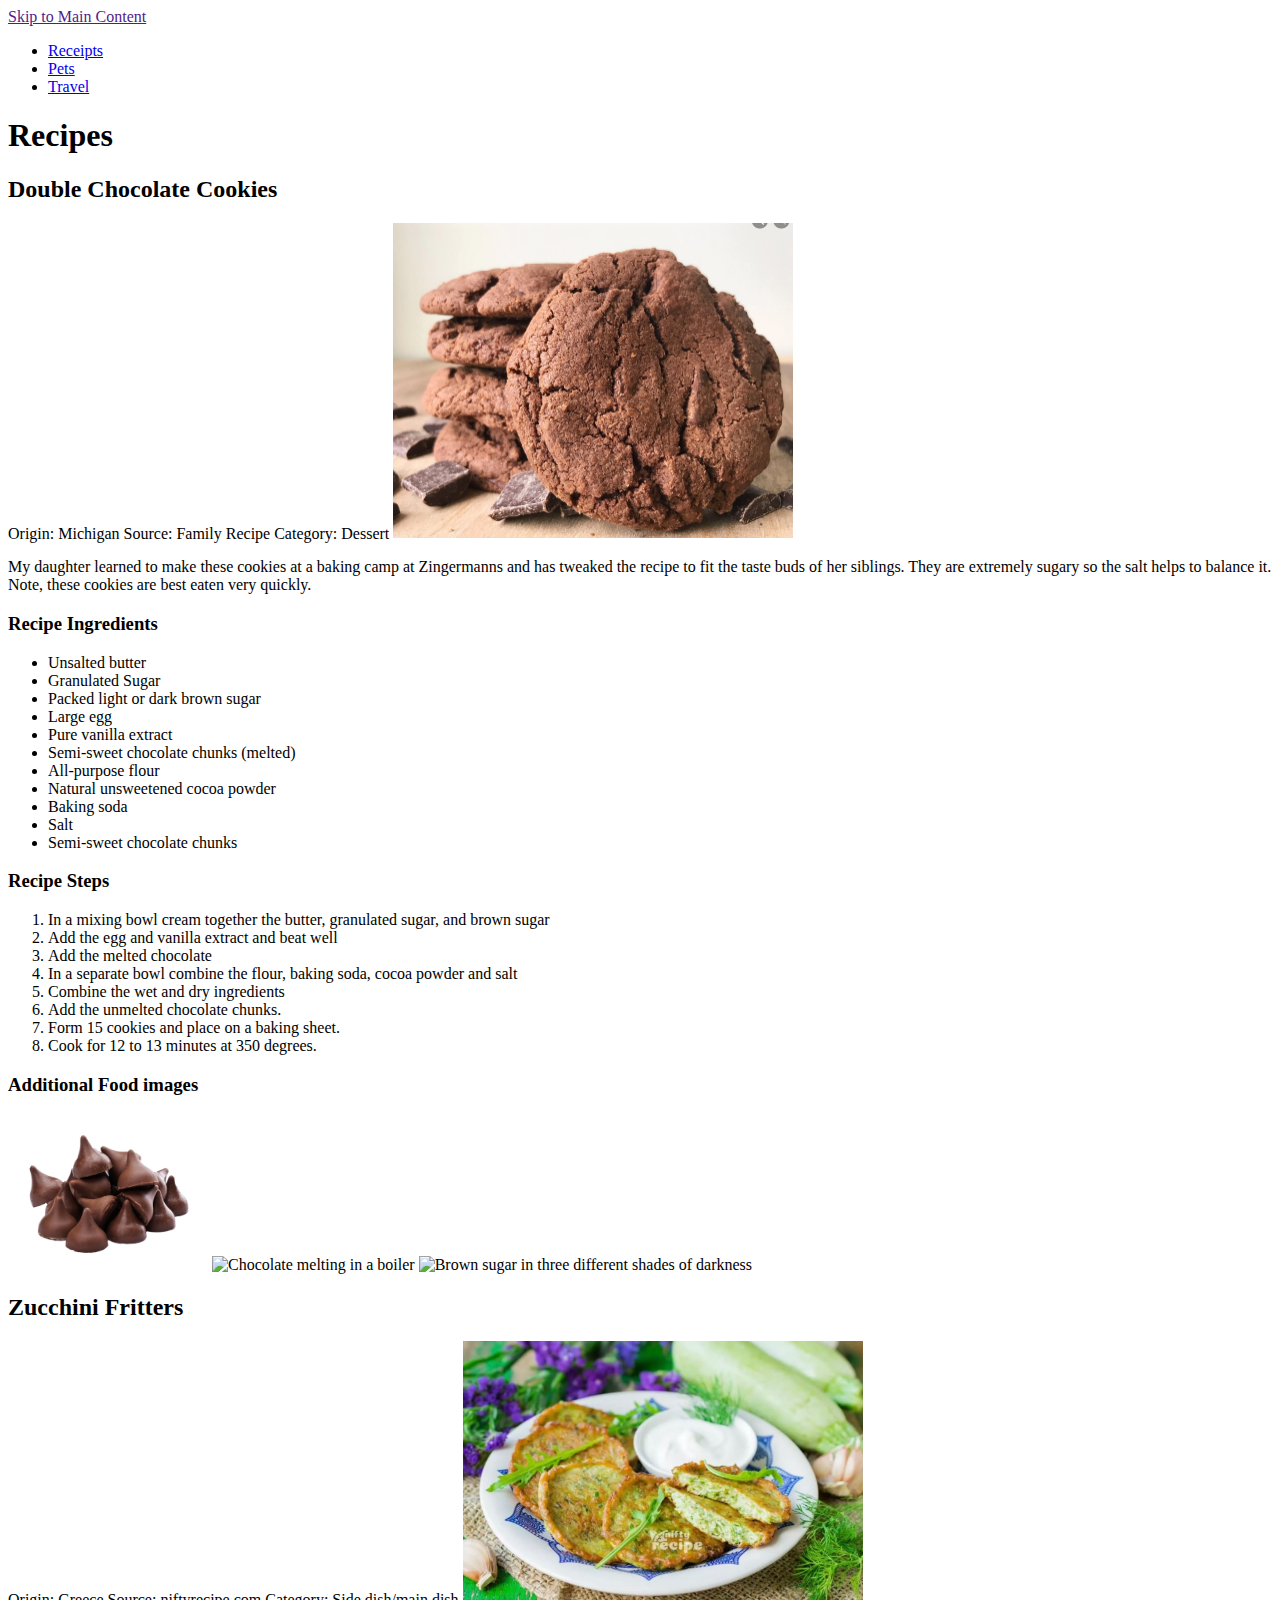
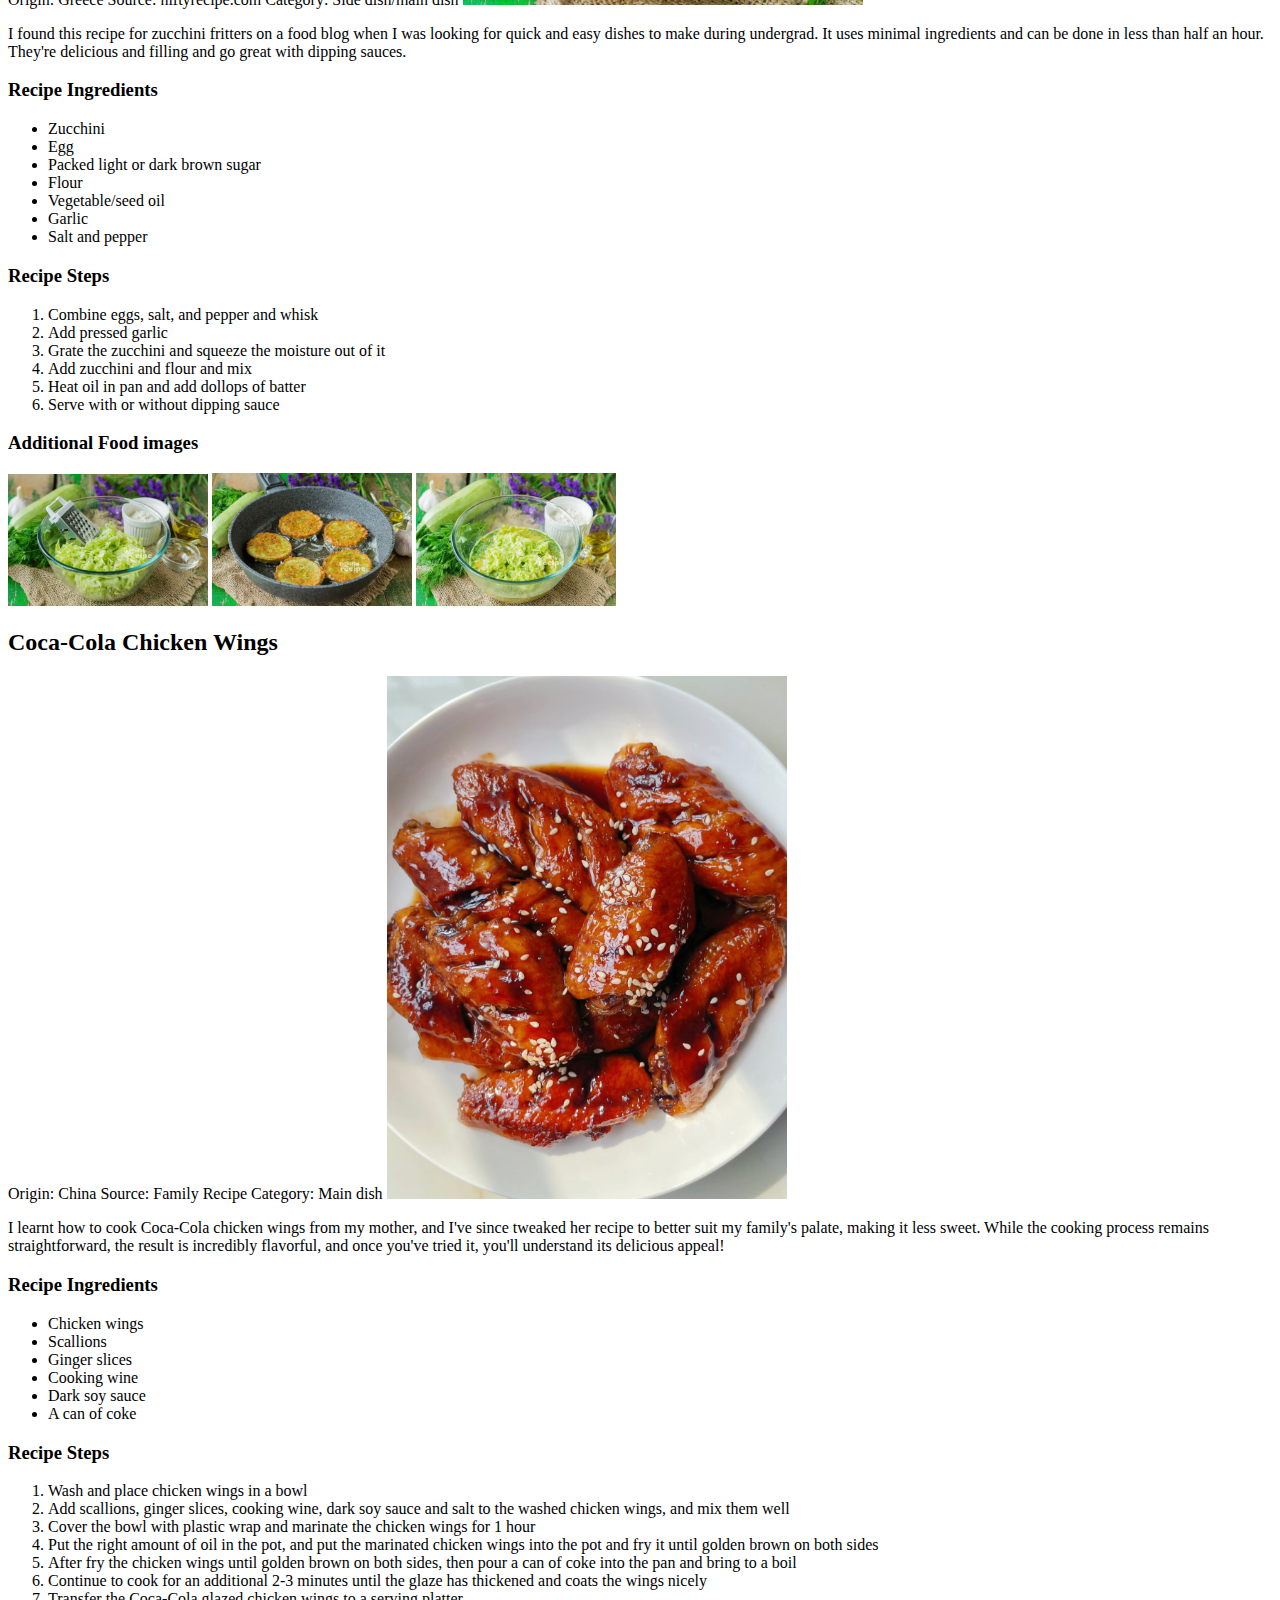
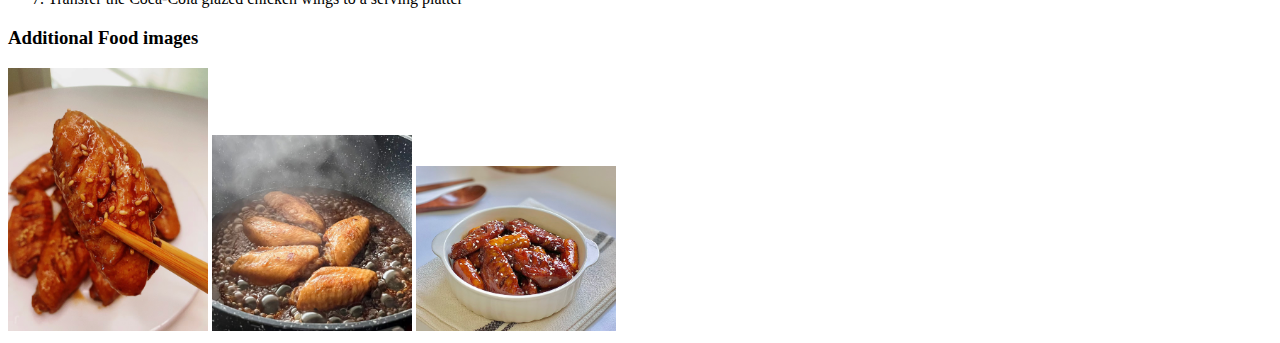
==== recipes.html @ 237c6bab "Add files via upload" ====
<!DOCTYPE html>
<html lang="en">
<head>
    <meta charset="UTF-8">
    <meta name="viewport" content="width=device-width, initial-scale=1.0">
    <title>Recipes</title>
</head>
<body>
    <a href = "">Skip to Main Content</a>
    <header>
		<!-- Nav is a sematic tag page that aids accessibility -->
		<nav>
			<ul>
				<!-- Since I am on the index file I added class = action to the link to index. -->
				<!-- For this homework leave the class on index for all three pages. -->
				<li class="active"><a href = "recipes.html">Receipts</li>
				<li><a href = "index.html" >Pets</a></li>
				<li><a href = "travel.html">Travel</a></li>
			</ul>
		</nav>
		<!-- The h1 is a semantic tag that aids accessibility -->
		<h1>Recipes</h1>
	</header>
   
    <main>
    <div>
        <h2>Double Chocolate Cookies</h2>
        <span>Origin: Michigan</span>
        <span>Source: Family Recipe</span>
        <span>Category: Dessert</span>

        <img src="images/double_chocolate_cookies.png" width = "400" alt="">
        <p>My daughter learned to make these cookies at a baking camp at Zingermanns and has tweaked the recipe to fit the taste buds of her siblings.  They are extremely sugary so the salt helps to balance it.  Note, these cookies are best eaten very quickly.</p>
        <h3>Recipe Ingredients</h3>
        <ul>
            <li>Unsalted butter</li>
            <li>Granulated Sugar</li>
            <li>Packed light or dark brown sugar</li>
            <li>Large egg</li>
            <li>Pure vanilla extract</li>
            <li>Semi-sweet chocolate chunks (melted)</li>
            <li>All-purpose flour</li>
            <li>Natural unsweetened cocoa powder</li>
            <li>Baking soda</li>
            <li>Salt</li>
            <li>Semi-sweet chocolate chunks</li>
        </ul>

        <h3>Recipe Steps</h3> 
        <ol>
            <li>In a mixing bowl cream together the butter, granulated sugar, and brown sugar</li>
            <li>Add the egg and vanilla extract and beat well</li>
            <li>Add the melted chocolate</li>
            <li>In a separate bowl combine the flour, baking soda, cocoa powder and salt</li>
            <li>Combine the wet and dry ingredients</li>
            <li>Add the unmelted chocolate chunks.</li> 
            <li>Form 15 cookies and place on a baking sheet.</li>
            <li>Cook for 12 to 13 minutes at 350 degrees.</li>
        </ol>

        <h3>Additional Food images</h3>
        <img src="images/double_chocolate_chips.png" width = "200" alt="A small pile of chocolate chips">
        <img src="https://images.immediate.co.uk/production/volatile/sites/30/2020/08/chocolate-d9ba778.jpg?quality=90&webp=true&resize=600,545" width = "200" alt="Chocolate melting in a boiler">
        <img src="https://upload.wikimedia.org/wikipedia/commons/8/82/Brown_sugar_examples.JPG" width = "200" alt="Brown sugar in three different shades of darkness">

        <!-- Colleen van Lent -->

    </div>
    <div>
        <h2>Zucchini Fritters</h2>
        <span>Origin: Greece</span>
        <span>Source: niftyrecipe.com</span>
        <span>Category: Side dish/main dish</span>

        <img src="images/Zucchini_fritters_1.jpeg" width = "400" alt="a plate of zucchini fritters">
        <p>I found this recipe for zucchini fritters on a food blog when I was looking for quick and easy dishes to make during undergrad. It uses minimal ingredients and can be done in less than half an hour. They're delicious and filling and go great with dipping sauces.</p>
        <h3>Recipe Ingredients</h3>
        <ul>
            <li>Zucchini</li>
            <li>Egg</li>
            <li>Packed light or dark brown sugar</li>
            <li>Flour</li>
            <li>Vegetable/seed oil</li>
            <li>Garlic</li>
            <li>Salt and pepper</li>
        </ul>

        <h3>Recipe Steps</h3> 
        <ol>
            <li>Combine eggs, salt, and pepper and whisk</li>
            <li>Add pressed garlic</li>
            <li>Grate the zucchini and squeeze the moisture out of it</li>
            <li>Add zucchini and flour and mix</li>
            <li>Heat oil in pan and add dollops of batter</li>
            <li>Serve with or without dipping sauce</li> 
        </ol>

        <h3>Additional Food images</h3>
        <img src="images/Zucchini_fritters_2.jpeg" width = "200" alt="Grated zucchini.">
        <img src="images/Zucchini_fritters_3.jpeg" width = "200" alt="Ingredients for zucchini fritters combined.">
        <img src="images/Zucchini_fritters_4.jpg" width = "200" alt="Zucchini fritters in the pan cooking.">

        <!-- Kay Malan -->
    </div>
    <div>
        <h2>Coca-Cola Chicken Wings</h2>
        <span>Origin: China</span>
        <span>Source: Family Recipe</span>
        <span>Category: Main dish</span>

        <img src="images/coca_cola_chicken_wings.jpg" width = "400" alt="a plate of chicken wings">
        <p>I learnt how to cook Coca-Cola chicken wings from my mother, and I've since tweaked her recipe to better suit my family's palate, making it less sweet. While the cooking process remains straightforward, the result is incredibly flavorful, and once you've tried it, you'll understand its delicious appeal!</p>
        <h3>Recipe Ingredients</h3>
        <ul>
            <li>Chicken wings</li>
            <li>Scallions</li>
            <li>Ginger slices</li>
            <li>Cooking wine</li>
            <li>Dark soy sauce</li>
            <li>A can of coke</li>
        </ul>

        <h3>Recipe Steps</h3> 
        <ol>
            <li>Wash and place chicken wings in a bowl</li>
            <li>Add scallions, ginger slices, cooking wine, dark soy sauce and salt to the washed chicken wings, and mix them well</li>
            <li>Cover the bowl with plastic wrap and marinate the chicken wings for 1 hour</li>
            <li>Put the right amount of oil in the pot, and put the marinated chicken wings into the pot and fry it until golden brown on both sides</li>
            <li>After fry the chicken wings until golden brown on both sides, then pour a can of coke into the pan and bring to a boil</li>
            <li>Continue to cook for an additional 2-3 minutes until the glaze has thickened and coats the wings nicely</li> 
            <li>Transfer the Coca-Cola glazed chicken wings to a serving platter</li>
        </ol>

        <h3>Additional Food images</h3>
        <img src="images/chicken_wings_chopsticks.jpg" width = "200" alt="A chicken wing picked up by chopsticks">
        <img src="images/boils_in_coke.jpg" width = "200" alt="Chicken wings boiled in coke">
        <img src="images/chicken-wings_and_rice_cake.jpg" width = "200" alt="Coca-cola chicken wings served with rice cake">

        <!-- Sisi Chen -->
    </div>
    </main>
</body>
</html>
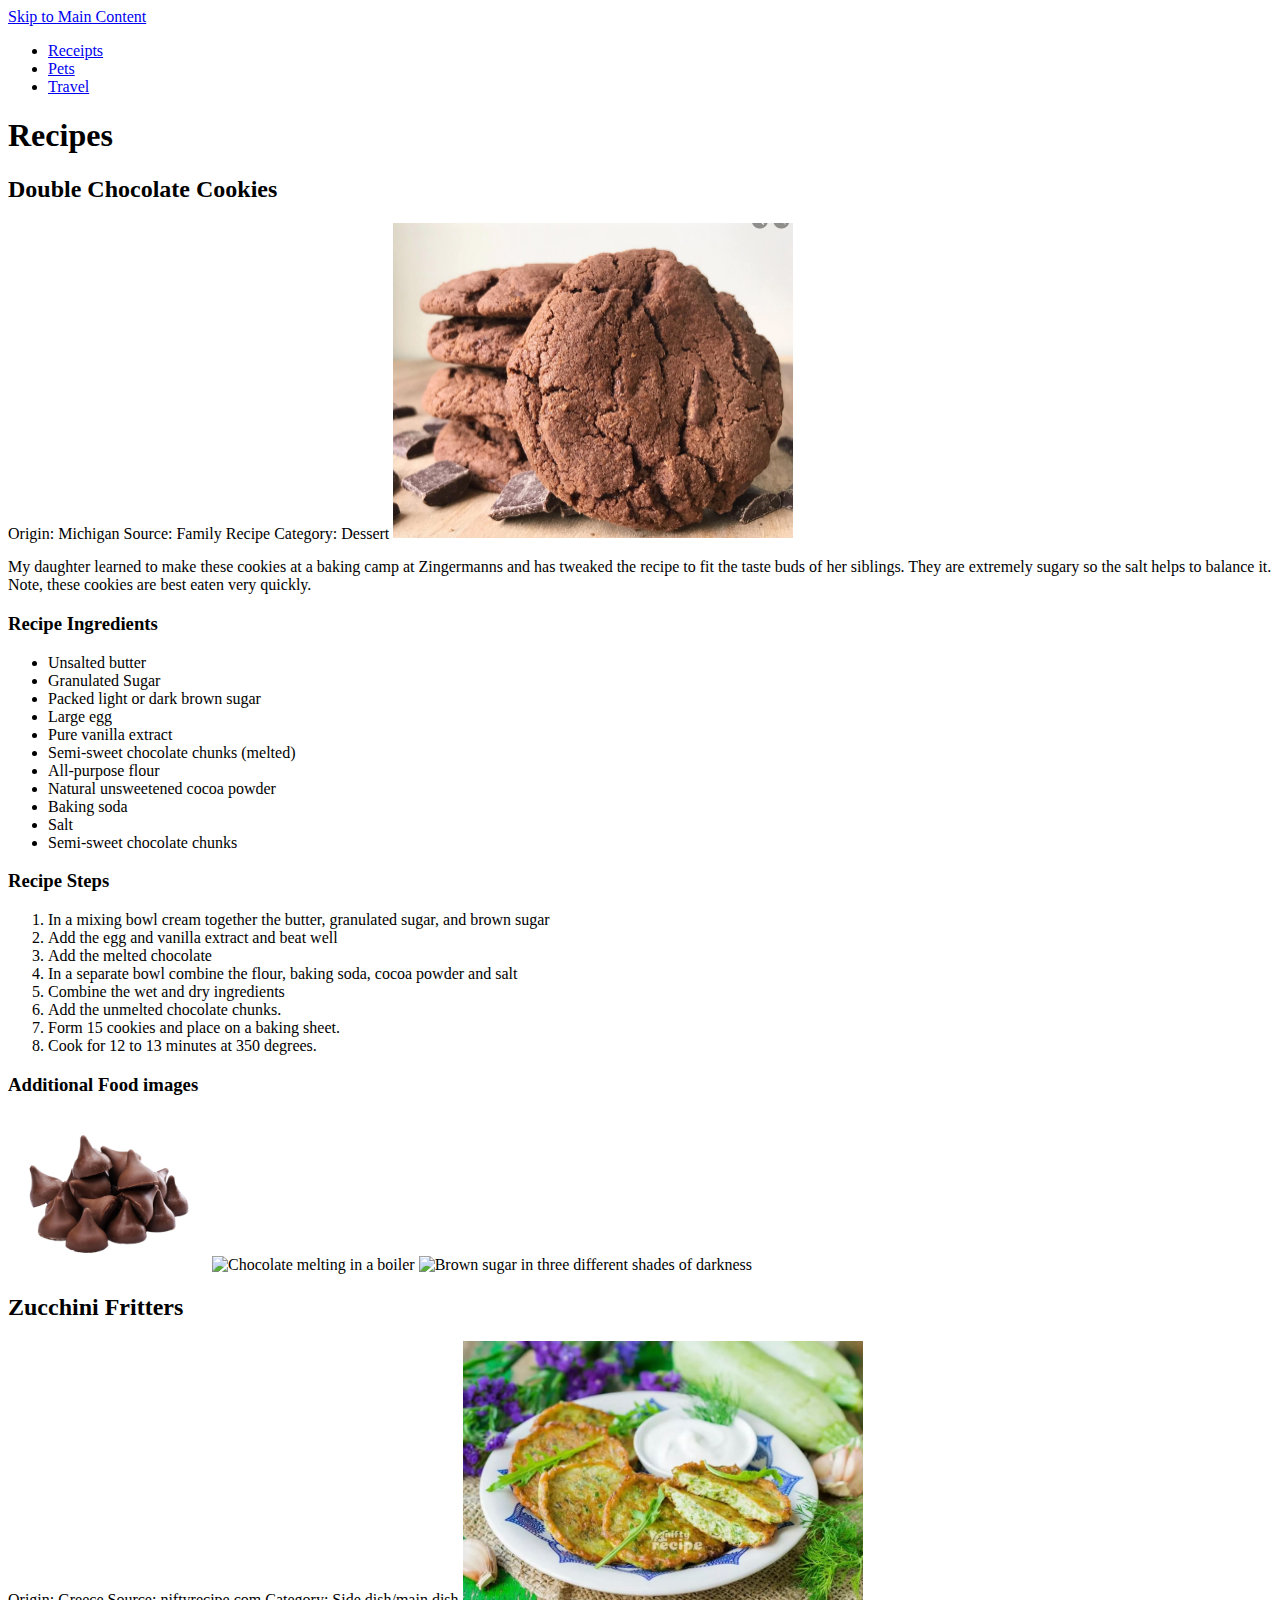
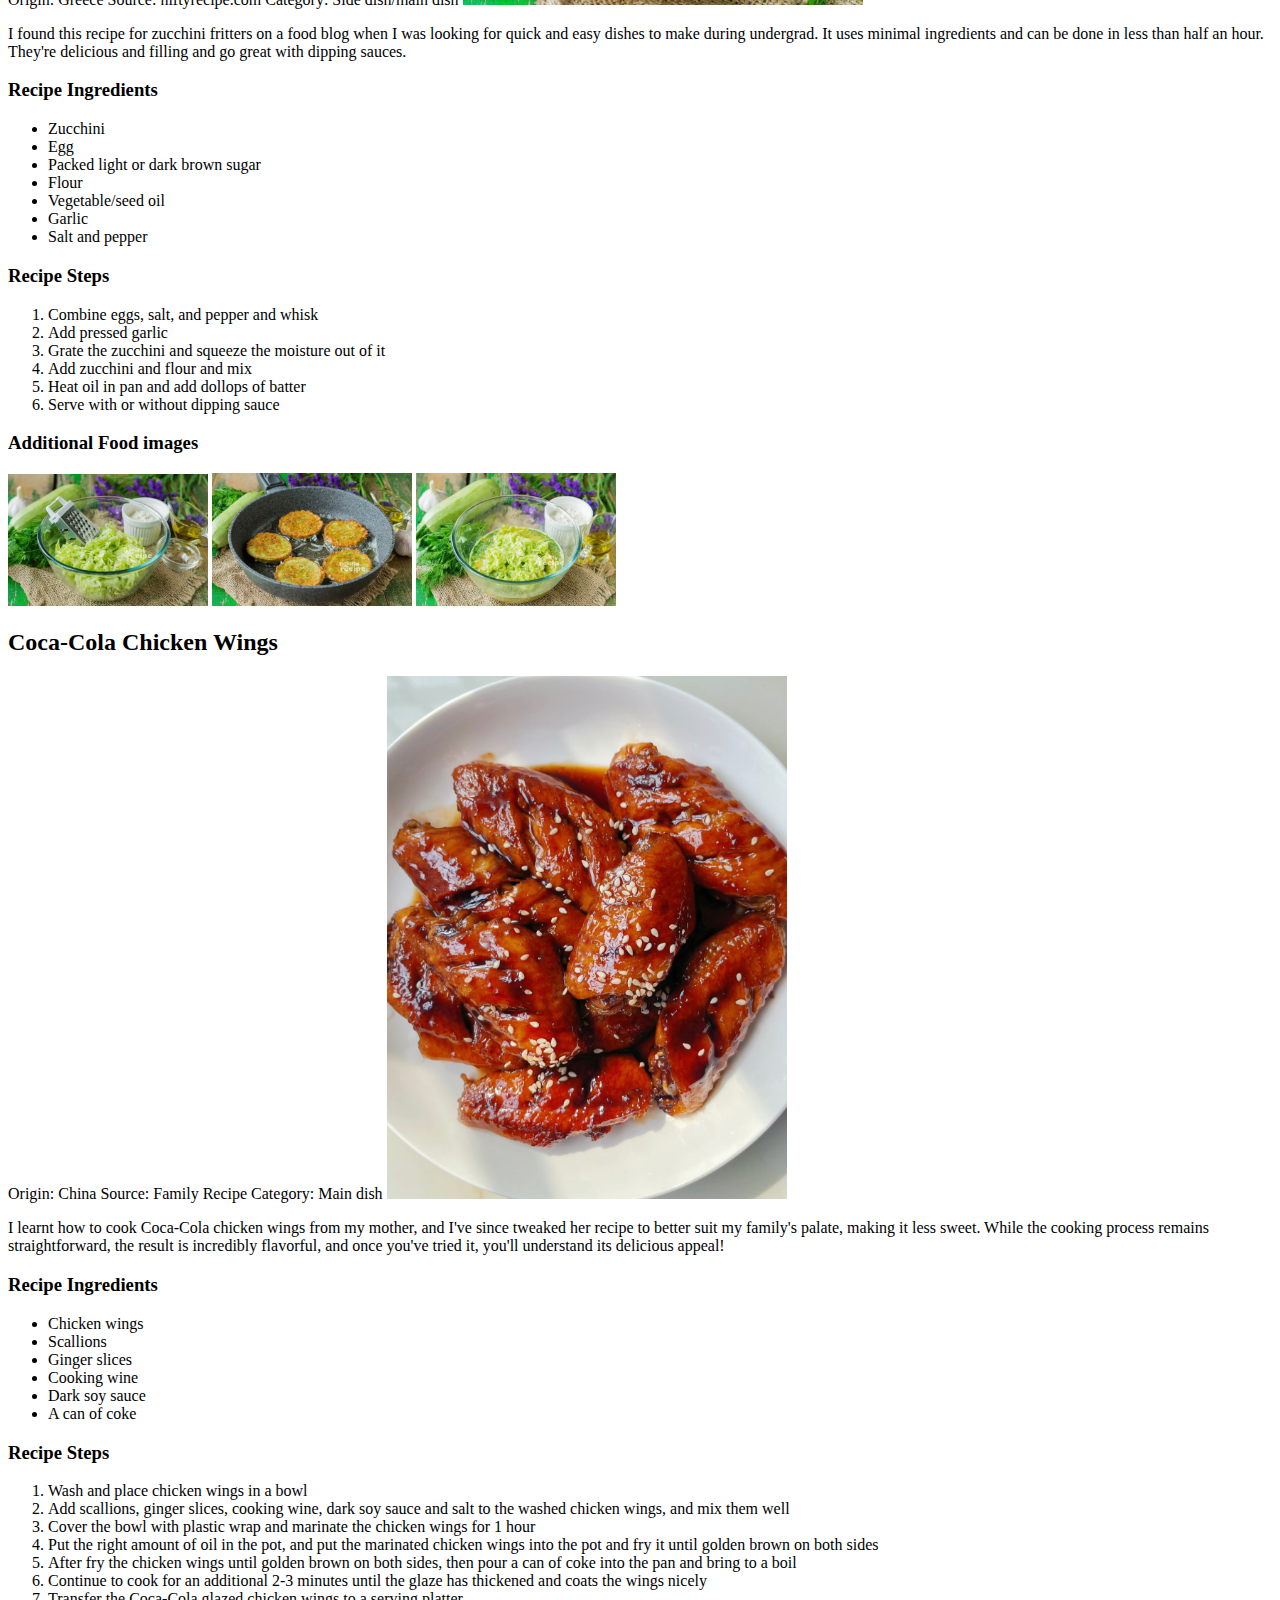
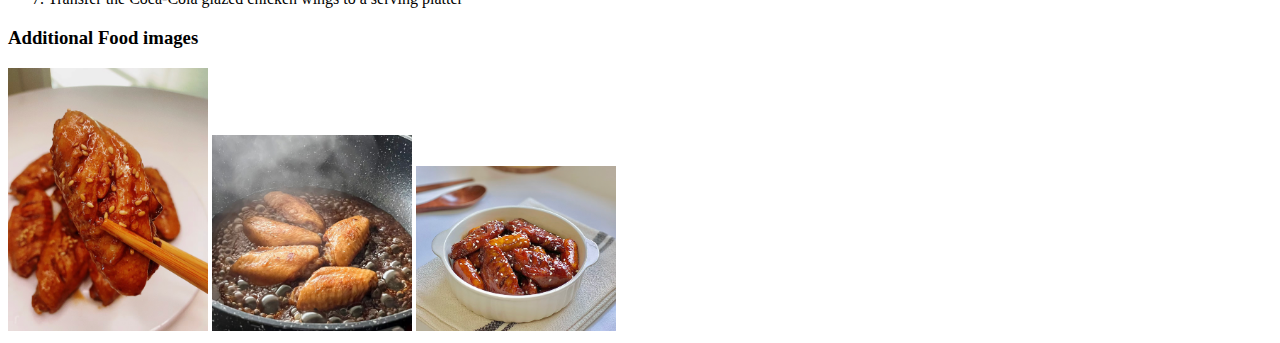
==== commit ab405c09: "Add files via upload" ====
--- a/recipes.html
+++ b/recipes.html
@@ -6,7 +6,7 @@
     <title>Recipes</title>
 </head>
 <body>
-    <a href = "">Skip to Main Content</a>
+    <a href = "#main-content">Skip to Main Content</a>
     <header>
 		<!-- Nav is a sematic tag page that aids accessibility -->
 		<nav>
@@ -22,7 +22,7 @@
 		<h1>Recipes</h1>
 	</header>
    
-    <main>
+    <main id="main-content">
     <div>
         <h2>Double Chocolate Cookies</h2>
         <span>Origin: Michigan</span>
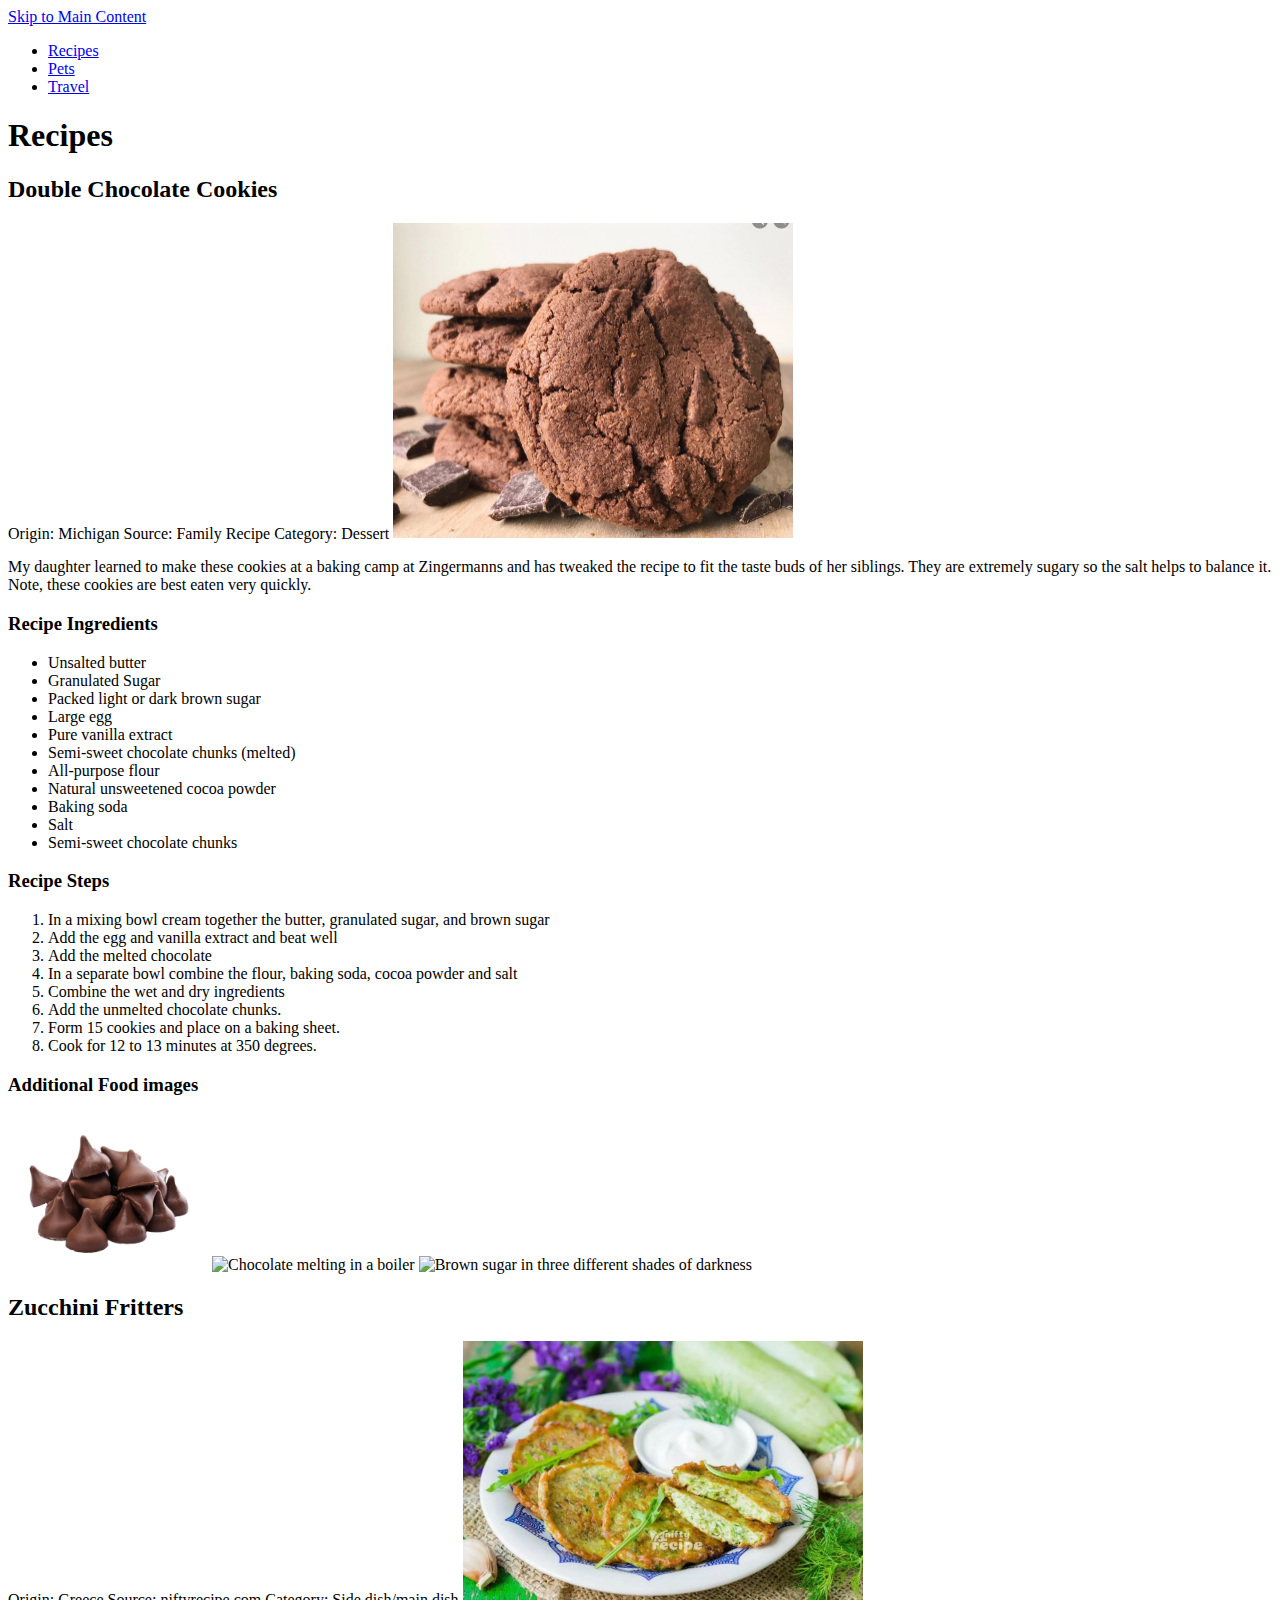
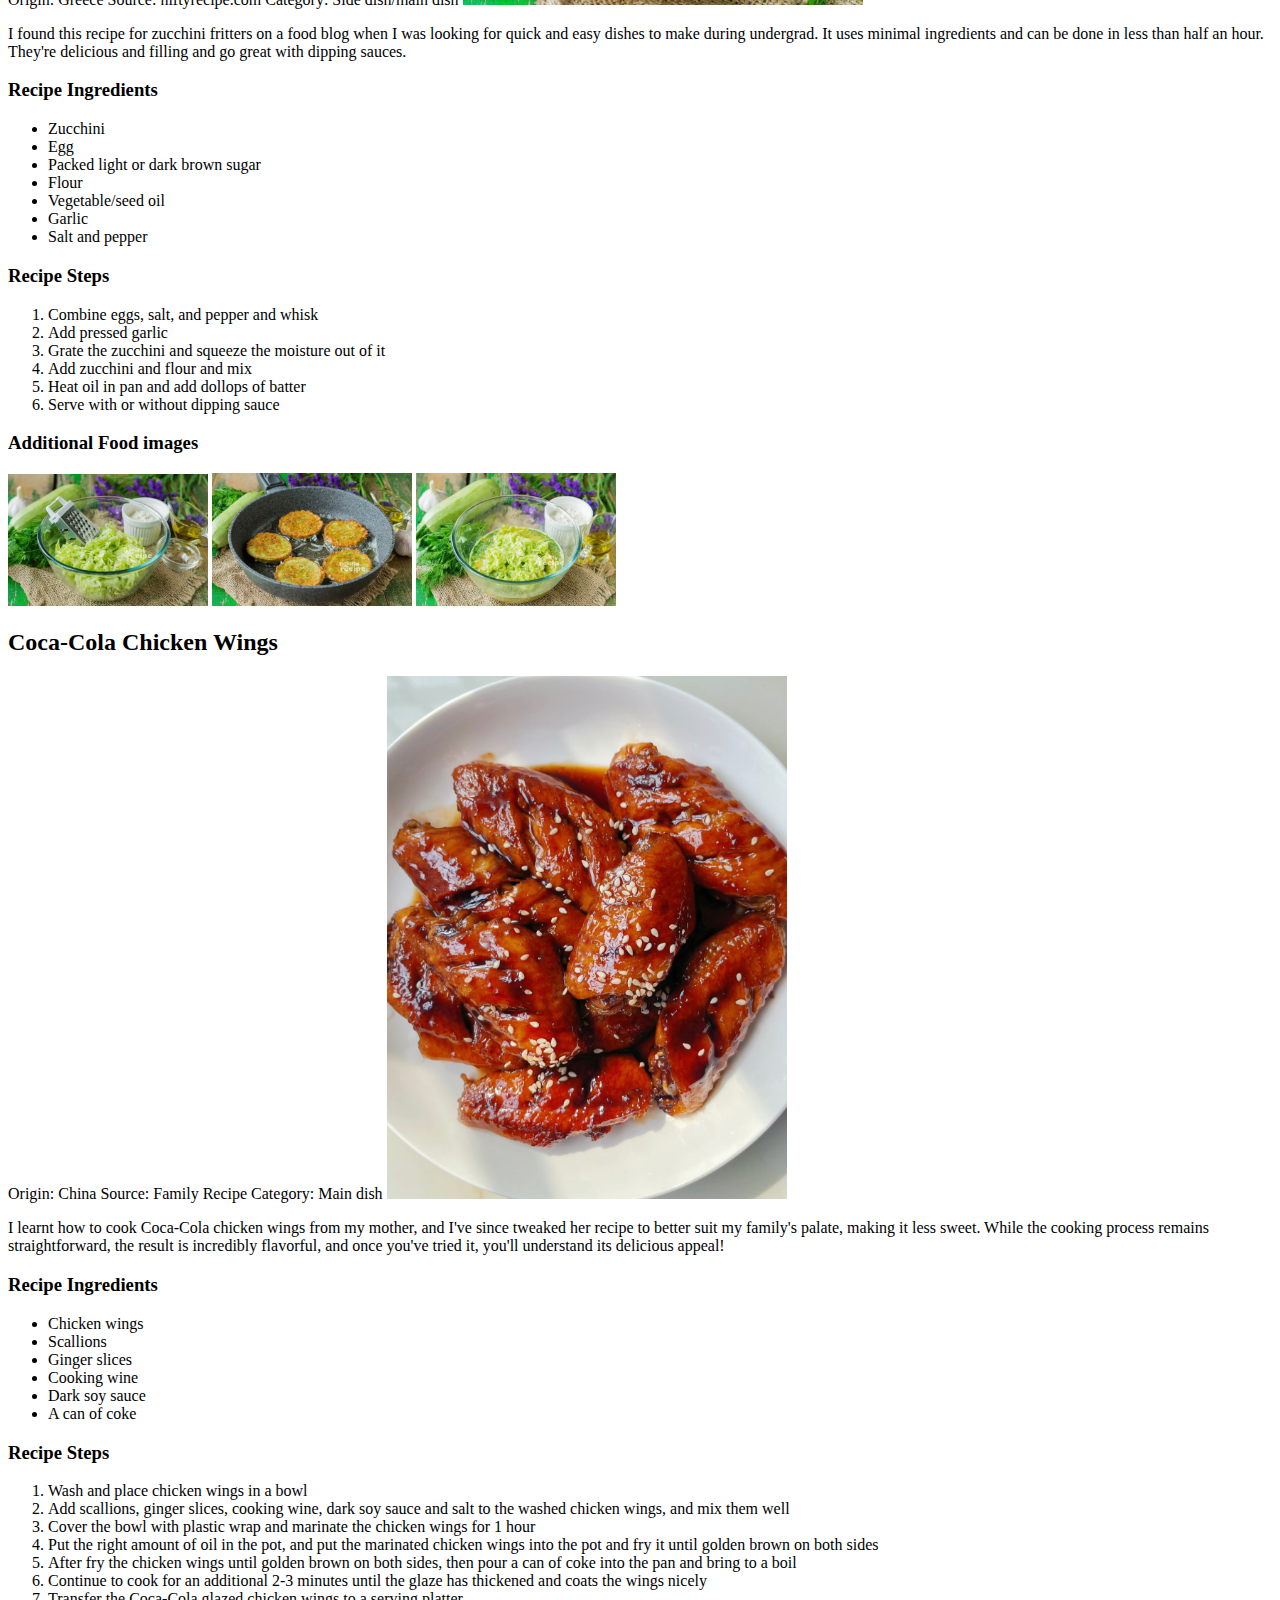
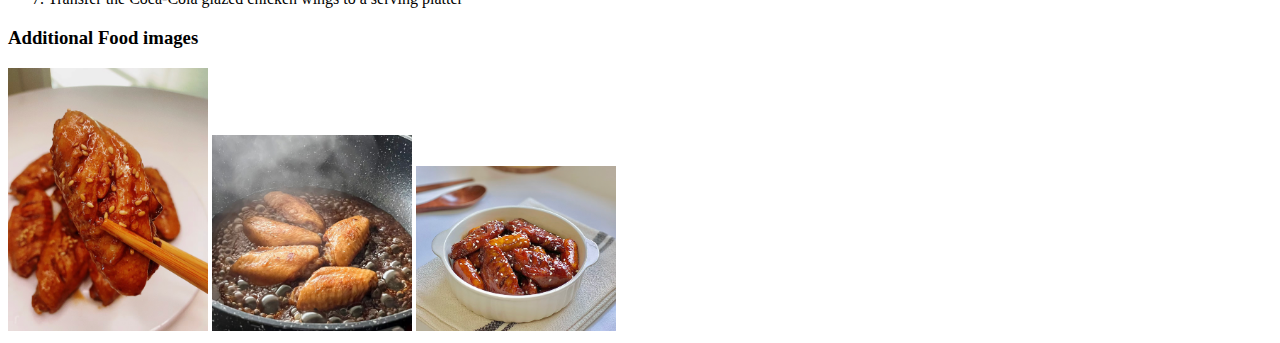
==== commit 81bfedec: "Add files via upload" ====
--- a/recipes.html
+++ b/recipes.html
@@ -13,7 +13,7 @@
 			<ul>
 				<!-- Since I am on the index file I added class = action to the link to index. -->
 				<!-- For this homework leave the class on index for all three pages. -->
-				<li class="active"><a href = "recipes.html">Receipts</li>
+				<li class="active"><a href = "recipes.html">Recipes</a></li>
 				<li><a href = "index.html" >Pets</a></li>
 				<li><a href = "travel.html">Travel</a></li>
 			</ul>
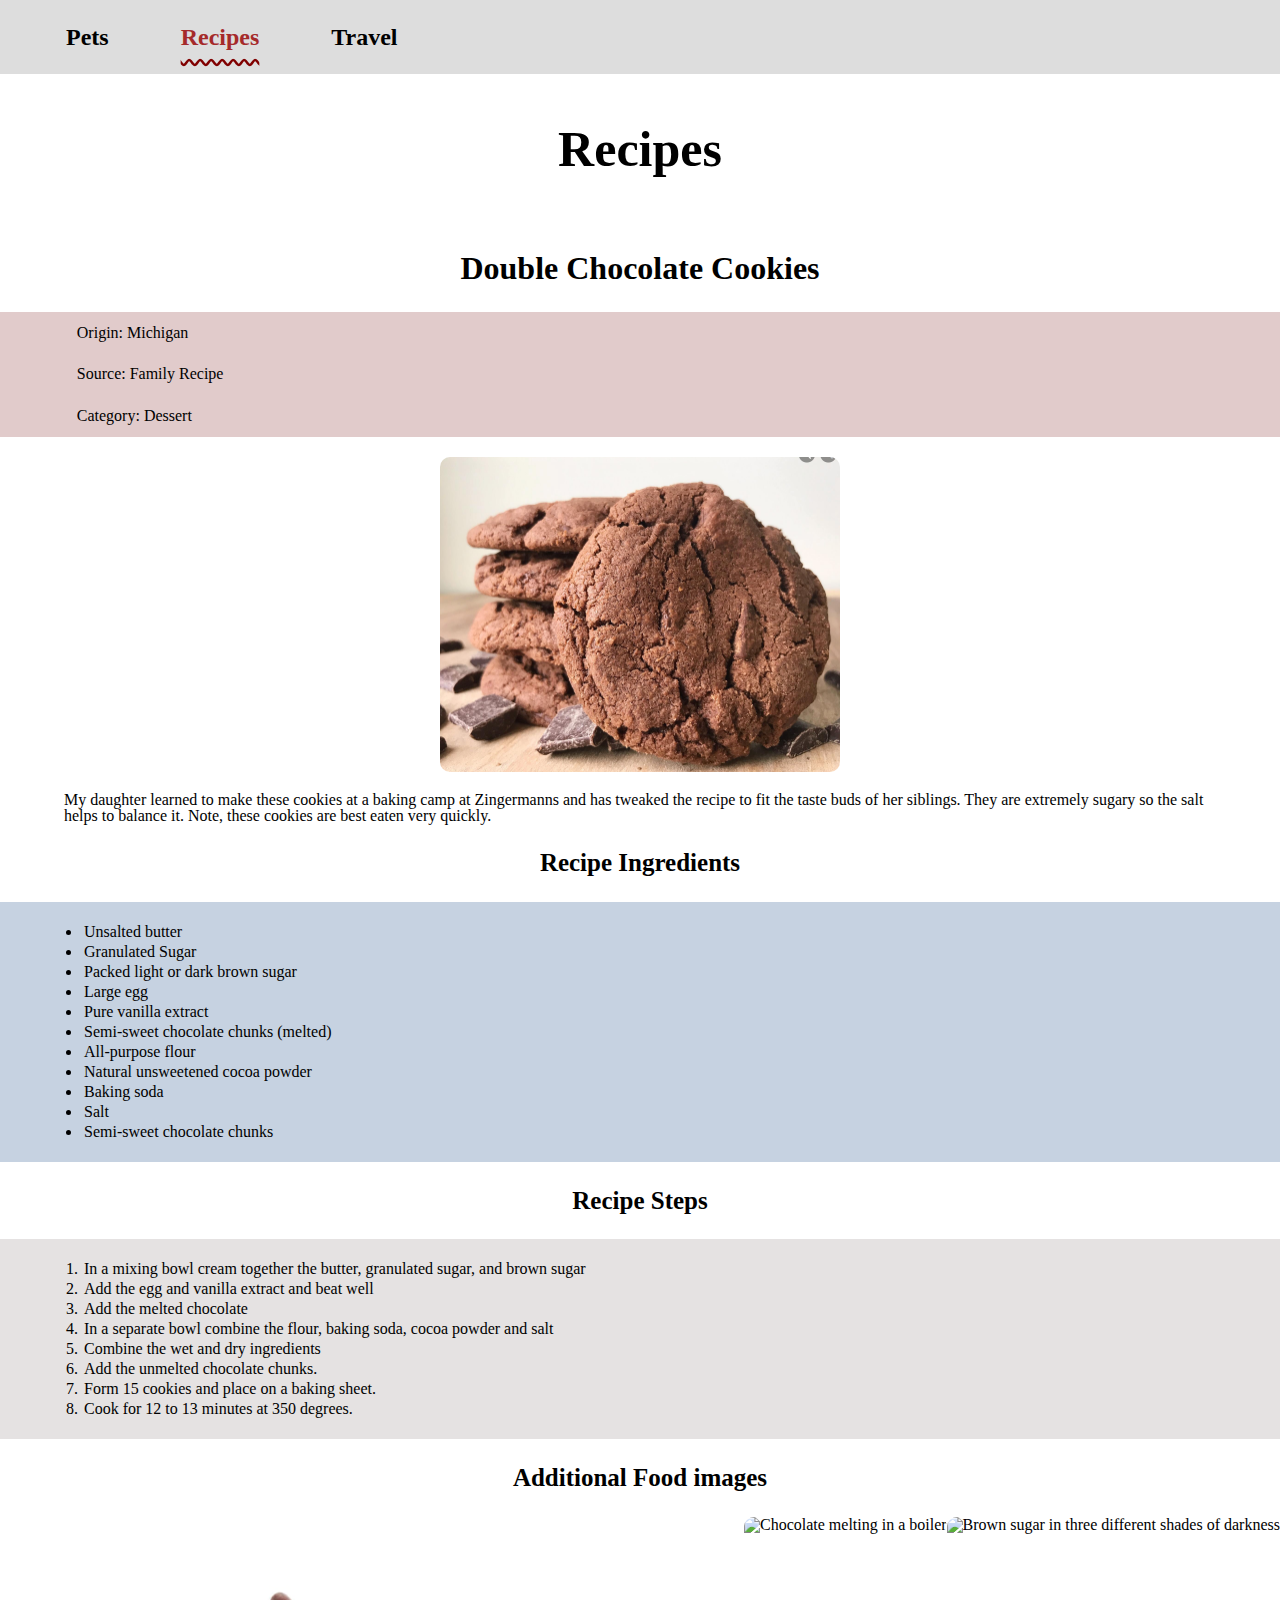
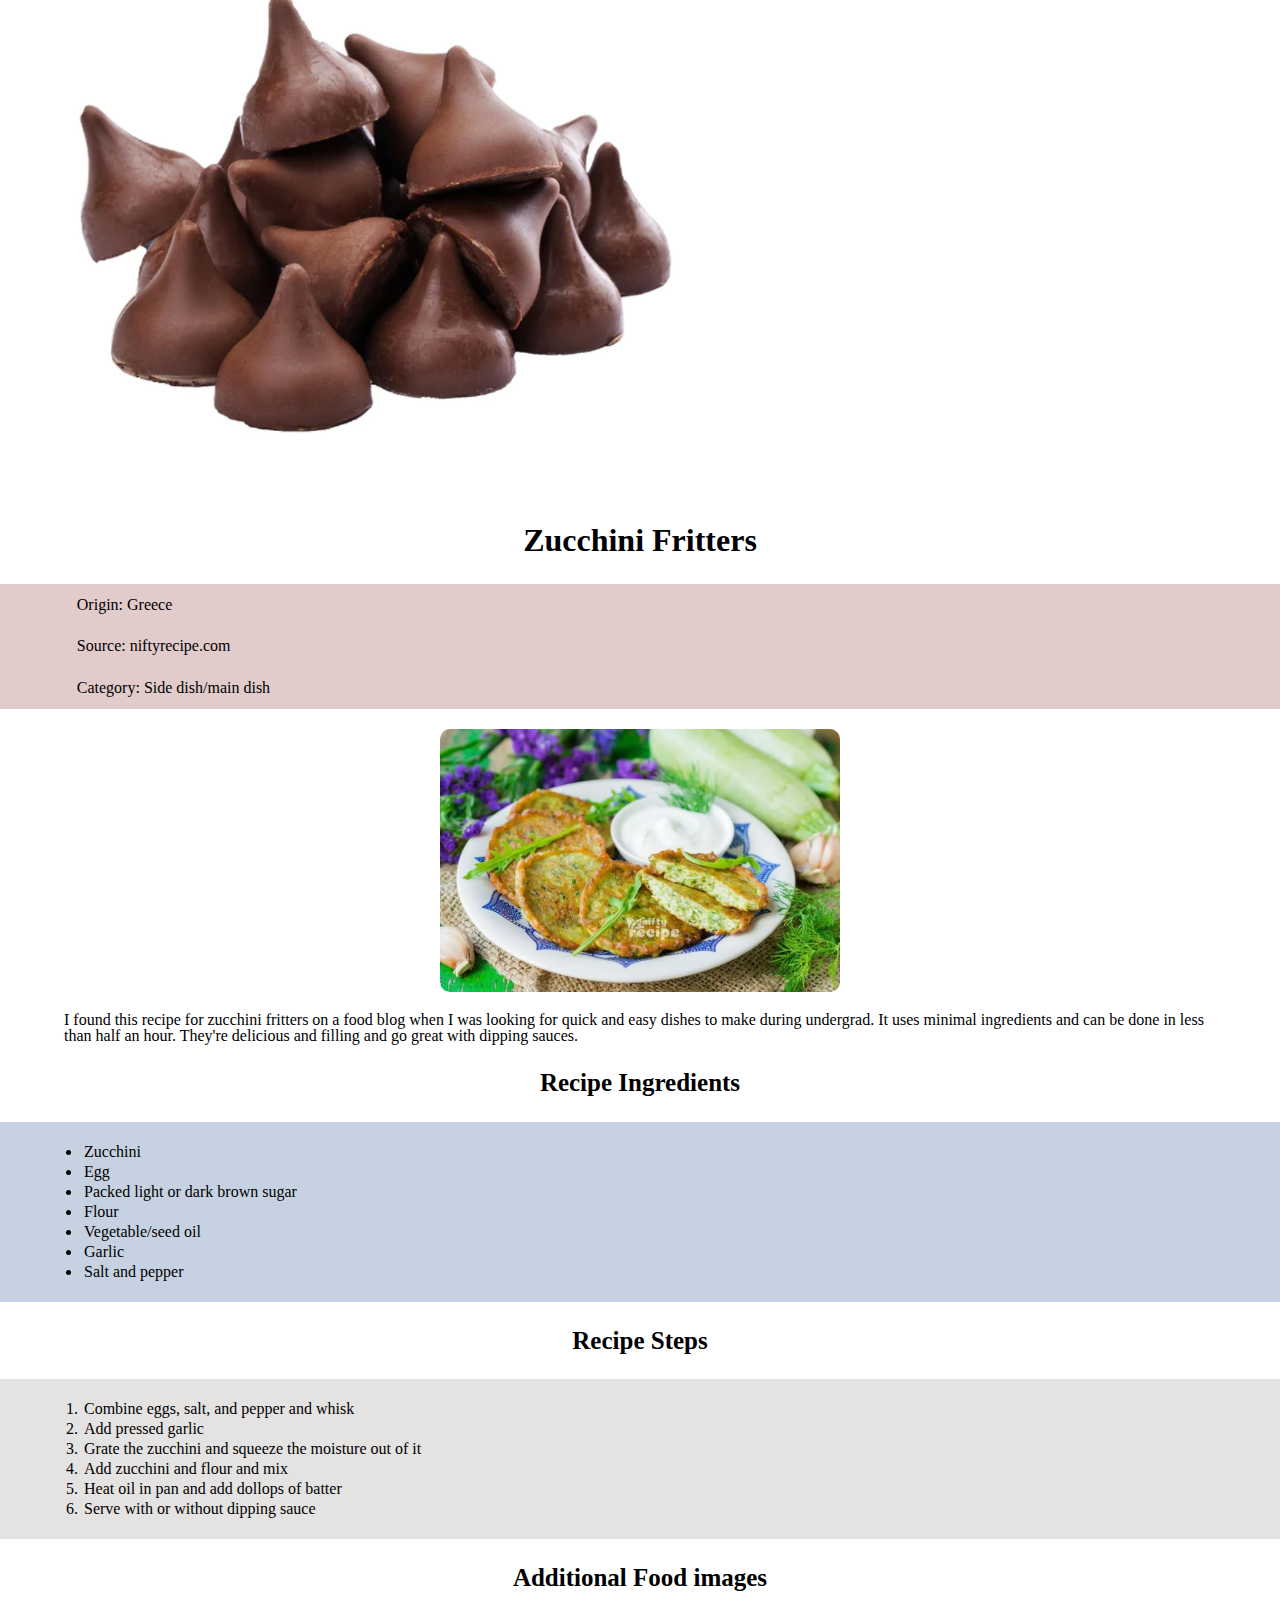
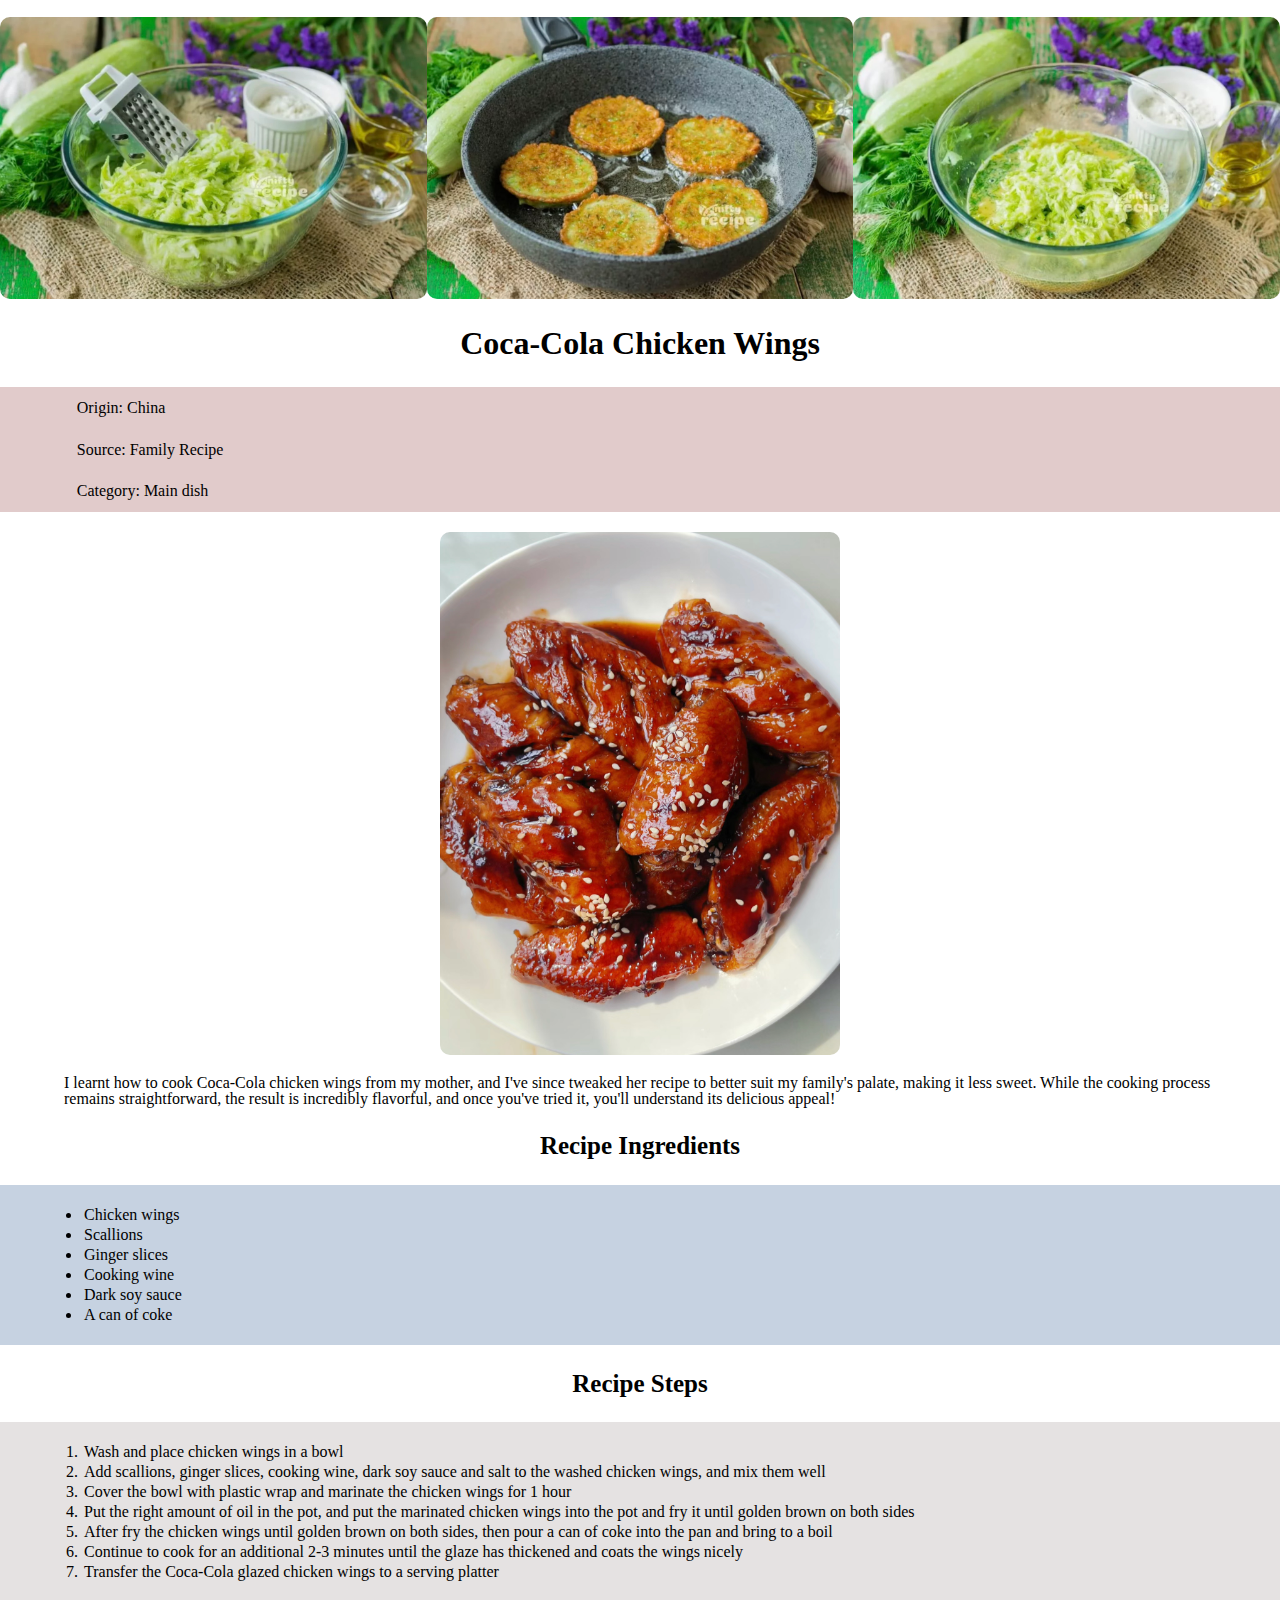
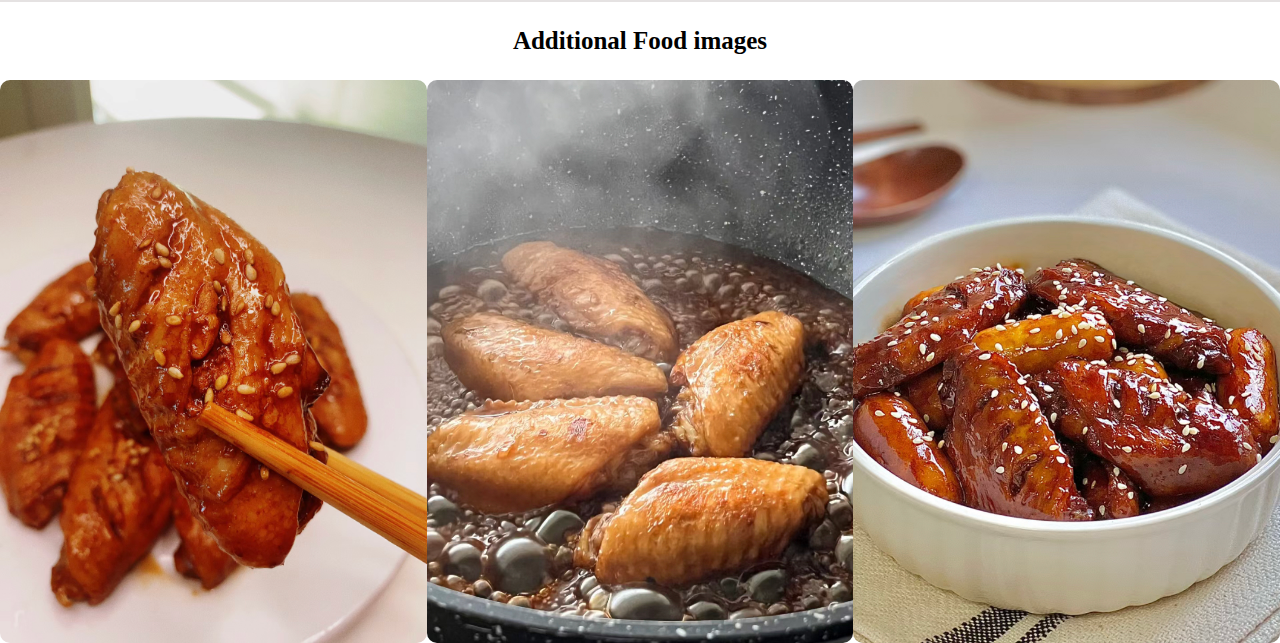
==== commit 441b0bcd: "Add files via upload" ====
--- a/recipes.html
+++ b/recipes.html
@@ -3,18 +3,20 @@
 <head>
     <meta charset="UTF-8">
     <meta name="viewport" content="width=device-width, initial-scale=1.0">
-    <title>Recipes</title>
+    <title>Recipes 🥘</title>
+    <link rel="stylesheet" href="css/reset.css">
+    <link rel="stylesheet" href="css/style.css">
 </head>
 <body>
-    <a href = "#main-content">Skip to Main Content</a>
+    <div class="skip"><a href = "#main-content">Skip to Main Content</a></div>
     <header>
 		<!-- Nav is a sematic tag page that aids accessibility -->
 		<nav>
 			<ul>
 				<!-- Since I am on the index file I added class = action to the link to index. -->
 				<!-- For this homework leave the class on index for all three pages. -->
-				<li class="active"><a href = "recipes.html">Recipes</a></li>
-				<li><a href = "index.html" >Pets</a></li>
+                <li><a href = "index.html" >Pets</a></li>
+				<li class="active"><a class = "current" href = "recipes.html">Recipes</a></li>
 				<li><a href = "travel.html">Travel</a></li>
 			</ul>
 		</nav>
@@ -23,121 +25,130 @@
 	</header>
    
     <main id="main-content">
-    <div>
-        <h2>Double Chocolate Cookies</h2>
-        <span>Origin: Michigan</span>
-        <span>Source: Family Recipe</span>
-        <span>Category: Dessert</span>
+        <div>
+            <h2>Double Chocolate Cookies</h2>
+            <div class="food-basic-info">
+                <span>Origin: Michigan</span>
+                <span>Source: Family Recipe</span>
+                <span>Category: Dessert</span>
+            </div>
 
-        <img src="images/double_chocolate_cookies.png" width = "400" alt="">
-        <p>My daughter learned to make these cookies at a baking camp at Zingermanns and has tweaked the recipe to fit the taste buds of her siblings.  They are extremely sugary so the salt helps to balance it.  Note, these cookies are best eaten very quickly.</p>
-        <h3>Recipe Ingredients</h3>
-        <ul>
-            <li>Unsalted butter</li>
-            <li>Granulated Sugar</li>
-            <li>Packed light or dark brown sugar</li>
-            <li>Large egg</li>
-            <li>Pure vanilla extract</li>
-            <li>Semi-sweet chocolate chunks (melted)</li>
-            <li>All-purpose flour</li>
-            <li>Natural unsweetened cocoa powder</li>
-            <li>Baking soda</li>
-            <li>Salt</li>
-            <li>Semi-sweet chocolate chunks</li>
-        </ul>
+            <img class="food-first-pic" src="images/double_chocolate_cookies.png" width = "400" alt="">
+            <p>My daughter learned to make these cookies at a baking camp at Zingermanns and has tweaked the recipe to fit the taste buds of her siblings.  They are extremely sugary so the salt helps to balance it.  Note, these cookies are best eaten very quickly.</p>
+            <h3>Recipe Ingredients</h3>
+            <ul>
+                <li>Unsalted butter</li>
+                <li>Granulated Sugar</li>
+                <li>Packed light or dark brown sugar</li>
+                <li>Large egg</li>
+                <li>Pure vanilla extract</li>
+                <li>Semi-sweet chocolate chunks (melted)</li>
+                <li>All-purpose flour</li>
+                <li>Natural unsweetened cocoa powder</li>
+                <li>Baking soda</li>
+                <li>Salt</li>
+                <li>Semi-sweet chocolate chunks</li>
+            </ul>
 
-        <h3>Recipe Steps</h3> 
-        <ol>
-            <li>In a mixing bowl cream together the butter, granulated sugar, and brown sugar</li>
-            <li>Add the egg and vanilla extract and beat well</li>
-            <li>Add the melted chocolate</li>
-            <li>In a separate bowl combine the flour, baking soda, cocoa powder and salt</li>
-            <li>Combine the wet and dry ingredients</li>
-            <li>Add the unmelted chocolate chunks.</li> 
-            <li>Form 15 cookies and place on a baking sheet.</li>
-            <li>Cook for 12 to 13 minutes at 350 degrees.</li>
-        </ol>
+            <h3>Recipe Steps</h3> 
+            <ol>
+                <li>In a mixing bowl cream together the butter, granulated sugar, and brown sugar</li>
+                <li>Add the egg and vanilla extract and beat well</li>
+                <li>Add the melted chocolate</li>
+                <li>In a separate bowl combine the flour, baking soda, cocoa powder and salt</li>
+                <li>Combine the wet and dry ingredients</li>
+                <li>Add the unmelted chocolate chunks.</li> 
+                <li>Form 15 cookies and place on a baking sheet.</li>
+                <li>Cook for 12 to 13 minutes at 350 degrees.</li>
+            </ol>
 
-        <h3>Additional Food images</h3>
-        <img src="images/double_chocolate_chips.png" width = "200" alt="A small pile of chocolate chips">
-        <img src="https://images.immediate.co.uk/production/volatile/sites/30/2020/08/chocolate-d9ba778.jpg?quality=90&webp=true&resize=600,545" width = "200" alt="Chocolate melting in a boiler">
-        <img src="https://upload.wikimedia.org/wikipedia/commons/8/82/Brown_sugar_examples.JPG" width = "200" alt="Brown sugar in three different shades of darkness">
+            <h3>Additional Food images</h3>
+            <div class="grid-container-recipe">
+                <img src="images/double_chocolate_chips.png" width = "200" alt="A small pile of chocolate chips">
+                <img src="https://images.immediate.co.uk/production/volatile/sites/30/2020/08/chocolate-d9ba778.jpg?quality=90&webp=true&resize=600,545" width = "200" alt="Chocolate melting in a boiler">
+                <img src="https://upload.wikimedia.org/wikipedia/commons/8/82/Brown_sugar_examples.JPG" width = "200" alt="Brown sugar in three different shades of darkness">
+            </div>
+            <!-- Colleen van Lent -->
 
-        <!-- Colleen van Lent -->
+        </div>
+        <div>
+            <h2>Zucchini Fritters</h2>
+            <div class="food-basic-info">
+                <span>Origin: Greece</span>
+                <span>Source: niftyrecipe.com</span>
+                <span>Category: Side dish/main dish</span>
+            </div>
 
-    </div>
-    <div>
-        <h2>Zucchini Fritters</h2>
-        <span>Origin: Greece</span>
-        <span>Source: niftyrecipe.com</span>
-        <span>Category: Side dish/main dish</span>
+            <img class="food-first-pic"src="images/Zucchini_fritters_1.jpeg" width = "400" alt="a plate of zucchini fritters">
+            <p>I found this recipe for zucchini fritters on a food blog when I was looking for quick and easy dishes to make during undergrad. It uses minimal ingredients and can be done in less than half an hour. They're delicious and filling and go great with dipping sauces.</p>
+            <h3>Recipe Ingredients</h3>
+            <ul>
+                <li>Zucchini</li>
+                <li>Egg</li>
+                <li>Packed light or dark brown sugar</li>
+                <li>Flour</li>
+                <li>Vegetable/seed oil</li>
+                <li>Garlic</li>
+                <li>Salt and pepper</li>
+            </ul>
 
-        <img src="images/Zucchini_fritters_1.jpeg" width = "400" alt="a plate of zucchini fritters">
-        <p>I found this recipe for zucchini fritters on a food blog when I was looking for quick and easy dishes to make during undergrad. It uses minimal ingredients and can be done in less than half an hour. They're delicious and filling and go great with dipping sauces.</p>
-        <h3>Recipe Ingredients</h3>
-        <ul>
-            <li>Zucchini</li>
-            <li>Egg</li>
-            <li>Packed light or dark brown sugar</li>
-            <li>Flour</li>
-            <li>Vegetable/seed oil</li>
-            <li>Garlic</li>
-            <li>Salt and pepper</li>
-        </ul>
+            <h3>Recipe Steps</h3> 
+            <ol>
+                <li>Combine eggs, salt, and pepper and whisk</li>
+                <li>Add pressed garlic</li>
+                <li>Grate the zucchini and squeeze the moisture out of it</li>
+                <li>Add zucchini and flour and mix</li>
+                <li>Heat oil in pan and add dollops of batter</li>
+                <li>Serve with or without dipping sauce</li> 
+            </ol>
 
-        <h3>Recipe Steps</h3> 
-        <ol>
-            <li>Combine eggs, salt, and pepper and whisk</li>
-            <li>Add pressed garlic</li>
-            <li>Grate the zucchini and squeeze the moisture out of it</li>
-            <li>Add zucchini and flour and mix</li>
-            <li>Heat oil in pan and add dollops of batter</li>
-            <li>Serve with or without dipping sauce</li> 
-        </ol>
+            <h3>Additional Food images</h3>
+            <div class="grid-container-recipe">
+                <img src="images/Zucchini_fritters_2.jpeg" width = "200" alt="Grated zucchini.">
+                <img src="images/Zucchini_fritters_3.jpeg" width = "200" alt="Ingredients for zucchini fritters combined.">
+                <img src="images/Zucchini_fritters_4.jpg" width = "200" alt="Zucchini fritters in the pan cooking.">
+            </div>
+            <!-- Kay Malan -->
+        </div>
+        <div>
+            <h2>Coca-Cola Chicken Wings</h2>
+            <div class="food-basic-info">
+                <span>Origin: China</span>
+                <span>Source: Family Recipe</span>
+                <span>Category: Main dish</span>
+            </div>
+        
+            <img class="food-first-pic" src="images/coca_cola_chicken_wings.jpg" width = "400" alt="a plate of chicken wings">
+            <p>I learnt how to cook Coca-Cola chicken wings from my mother, and I've since tweaked her recipe to better suit my family's palate, making it less sweet. While the cooking process remains straightforward, the result is incredibly flavorful, and once you've tried it, you'll understand its delicious appeal!</p>
+            <h3>Recipe Ingredients</h3>
+            <ul>
+                <li>Chicken wings</li>
+                <li>Scallions</li>
+                <li>Ginger slices</li>
+                <li>Cooking wine</li>
+                <li>Dark soy sauce</li>
+                <li>A can of coke</li>
+            </ul>
 
-        <h3>Additional Food images</h3>
-        <img src="images/Zucchini_fritters_2.jpeg" width = "200" alt="Grated zucchini.">
-        <img src="images/Zucchini_fritters_3.jpeg" width = "200" alt="Ingredients for zucchini fritters combined.">
-        <img src="images/Zucchini_fritters_4.jpg" width = "200" alt="Zucchini fritters in the pan cooking.">
+            <h3>Recipe Steps</h3> 
+            <ol>
+                <li>Wash and place chicken wings in a bowl</li>
+                <li>Add scallions, ginger slices, cooking wine, dark soy sauce and salt to the washed chicken wings, and mix them well</li>
+                <li>Cover the bowl with plastic wrap and marinate the chicken wings for 1 hour</li>
+                <li>Put the right amount of oil in the pot, and put the marinated chicken wings into the pot and fry it until golden brown on both sides</li>
+                <li>After fry the chicken wings until golden brown on both sides, then pour a can of coke into the pan and bring to a boil</li>
+                <li>Continue to cook for an additional 2-3 minutes until the glaze has thickened and coats the wings nicely</li> 
+                <li>Transfer the Coca-Cola glazed chicken wings to a serving platter</li>
+            </ol>
 
-        <!-- Kay Malan -->
-    </div>
-    <div>
-        <h2>Coca-Cola Chicken Wings</h2>
-        <span>Origin: China</span>
-        <span>Source: Family Recipe</span>
-        <span>Category: Main dish</span>
-
-        <img src="images/coca_cola_chicken_wings.jpg" width = "400" alt="a plate of chicken wings">
-        <p>I learnt how to cook Coca-Cola chicken wings from my mother, and I've since tweaked her recipe to better suit my family's palate, making it less sweet. While the cooking process remains straightforward, the result is incredibly flavorful, and once you've tried it, you'll understand its delicious appeal!</p>
-        <h3>Recipe Ingredients</h3>
-        <ul>
-            <li>Chicken wings</li>
-            <li>Scallions</li>
-            <li>Ginger slices</li>
-            <li>Cooking wine</li>
-            <li>Dark soy sauce</li>
-            <li>A can of coke</li>
-        </ul>
-
-        <h3>Recipe Steps</h3> 
-        <ol>
-            <li>Wash and place chicken wings in a bowl</li>
-            <li>Add scallions, ginger slices, cooking wine, dark soy sauce and salt to the washed chicken wings, and mix them well</li>
-            <li>Cover the bowl with plastic wrap and marinate the chicken wings for 1 hour</li>
-            <li>Put the right amount of oil in the pot, and put the marinated chicken wings into the pot and fry it until golden brown on both sides</li>
-            <li>After fry the chicken wings until golden brown on both sides, then pour a can of coke into the pan and bring to a boil</li>
-            <li>Continue to cook for an additional 2-3 minutes until the glaze has thickened and coats the wings nicely</li> 
-            <li>Transfer the Coca-Cola glazed chicken wings to a serving platter</li>
-        </ol>
-
-        <h3>Additional Food images</h3>
-        <img src="images/chicken_wings_chopsticks.jpg" width = "200" alt="A chicken wing picked up by chopsticks">
-        <img src="images/boils_in_coke.jpg" width = "200" alt="Chicken wings boiled in coke">
-        <img src="images/chicken-wings_and_rice_cake.jpg" width = "200" alt="Coca-cola chicken wings served with rice cake">
-
-        <!-- Sisi Chen -->
-    </div>
+            <h3>Additional Food images</h3>
+            <div class="grid-container-recipe">
+                <img src="images/chicken_wings_chopsticks.jpg" width = "200" alt="A chicken wing picked up by chopsticks">
+                <img src="images/boils_in_coke.jpg" width = "200" alt="Chicken wings boiled in coke">
+                <img src="images/chicken-wings_and_rice_cake.jpg" width = "200" alt="Coca-cola chicken wings served with rice cake">
+            </div>
+            <!-- Sisi Chen -->
+        </div>
     </main>
 </body>
 </html>--- a/css/style.css
+++ b/css/style.css
@@ -0,0 +1,176 @@
+nav li{
+    display:inline;
+    padding-right:20px; 
+}
+  
+nav a{
+    color: black;
+    font-weight: bold;
+    text-decoration: none; 
+    font-size: x-large;
+}
+
+nav{
+    background-color: #ddd;
+    padding: 25px 0; 
+    text-align: left;
+}
+nav a:hover {
+    text-decoration: underline;
+}
+nav a:focus {
+    text-decoration: underline;
+}
+
+nav a.current{
+    color: brown;
+    text-decoration: maroon wavy underline;
+    text-underline-offset: 14px; 
+}
+
+.skip a{
+    background: white;
+    left: 0;
+    padding: 6px;
+    -webkit-transition: top 1s ease-out;
+    transition: top 1s ease-out;
+    z-index: 1;
+}
+.skip a{
+    position: absolute;
+    top: -40px;
+}
+  
+.skip a:focus {
+    top: 20px;
+}
+
+h1 {
+    font-size: 50px;
+    line-height: 1;
+    padding: 50px 0;
+    text-align: center;
+}
+  
+h2 {
+    padding: 20px 0;
+    font-size: 32px;
+    line-height: 1.5;
+    text-align: center;
+}
+
+h3 {
+    padding: 20px 0;
+    font-size: 25px;
+    line-height: 1.5;
+    text-align: center;
+}
+.pet-first-pic{
+    /* max-width: 50%;
+    max-height: 50%; */
+    display: block;
+    margin: 20px auto;
+    border-radius: 10px;
+}
+.grid-container-pets{
+    display: grid;
+    grid-template-columns: auto auto auto auto;
+    gap: 5px;
+}
+.grid-container-pets img{
+    width:  100%;
+    height: 100%;
+    object-fit: cover;
+}
+.grid-container-pets video{
+    width:  100%;
+    height: 100%;
+    object-fit: cover;
+}
+#main-content p{
+    margin: 0 5%;
+}
+
+/* recipe */
+.food-first-pic{
+    display: block;
+    margin: 20px auto;
+    border-radius: 10px;
+}
+.food-basic-info{
+    background:rgb(225, 203, 203);
+}
+.food-basic-info span{
+    display: block;
+    margin-left: 5%;
+    padding: 1%;
+}
+#main-content ul{
+    background: rgb(198, 210, 225);
+    padding: 20px;
+}
+ul li{
+    margin-left: 5%;
+    padding: 2px;
+}
+#main-content ol {
+    background: rgb(229, 226, 226);
+    padding: 20px;
+}
+ol li {
+    padding: 2px;
+    margin-left: 5%;
+}
+.grid-container-recipe{
+    display: grid;
+    grid-template-columns: auto auto auto;
+    justify-content: center;
+}
+.grid-container-recipe img{
+    width:  100%;
+    height: 100%;
+    object-fit: cover;
+}
+
+
+/* travel */
+.grid-container-top{
+    display: grid;
+    grid-template-columns: auto auto;
+    justify-content: center;
+    gap: 5%;
+}
+
+.grid-container-top img{
+    width:  100%;
+    height: 100%;
+    object-fit: cover;
+}
+
+.grid-container-travel {
+    display: grid;
+    grid-template-columns: 1fr;
+    gap: 20px;
+}
+
+figure {
+    text-align: center;
+}
+
+img, video {
+    max-width: 100%;
+    height: auto;
+    border-radius: 10px;
+}
+
+figcaption {
+    margin-top: 10px;
+    font-style: italic;
+}
+
+/* reduced-motion */
+@media screen and (prefers-reduced-motion: reduce){
+    .gif-element {
+        display: none;
+      }
+}
